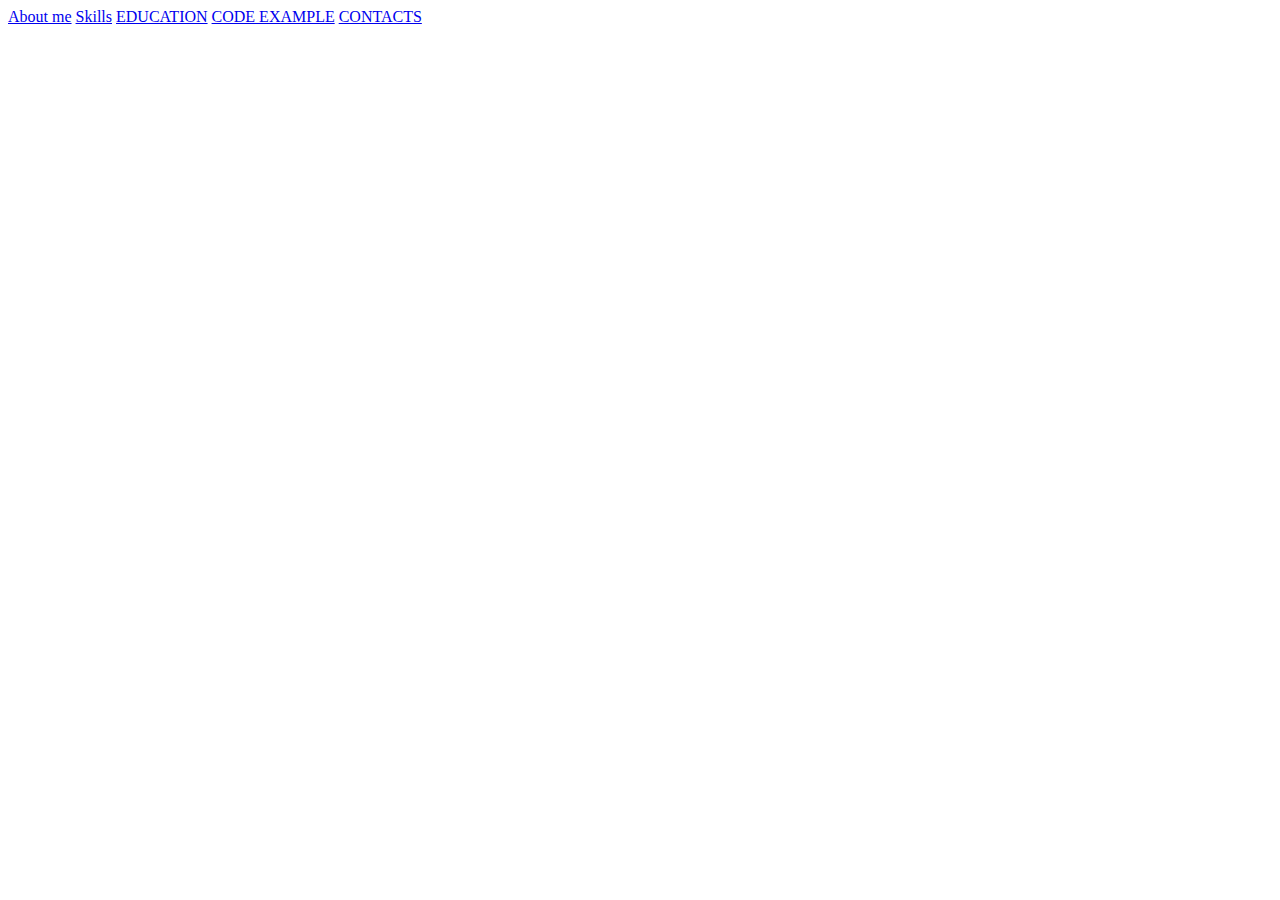
==== index.html @ 1a8429fc "init: add block in index.html" ====
<!DOCTYPE html>
<html lang="en">
<head>
    <meta charset="UTF-8">
    <meta name="viewport" content="width=device-width, initial-scale=1.0">
    <title>Document</title>
    <link rel="stylesheet" href="style.css">
</head>
<body>
    <nav class="menu">
        <a href="#" class="menu__item">About me</a>
        <a href="#" class="menu__item">Skills</a>
        <a href="#" class="menu__item">EDUCATION</a>
        <a href="#" class="menu__item">CODE EXAMPLE</a>
        <a href="#" class="menu__item">CONTACTS</a>
    </nav>
    <header class="header">
        <div class="header__left"></div>
        <div class="header__right">
            <h1 class="header__title"></h1>
            <h2 class="header__sub-title"></h2>
            <p class="header__text"></p>
        </div>
    </header>
    <main class="main">
        <section class="about">

        </section>
    </main>
</body>
</html>
---- style.css ----
h1{
    font-size: 200px;
    color: blue
}
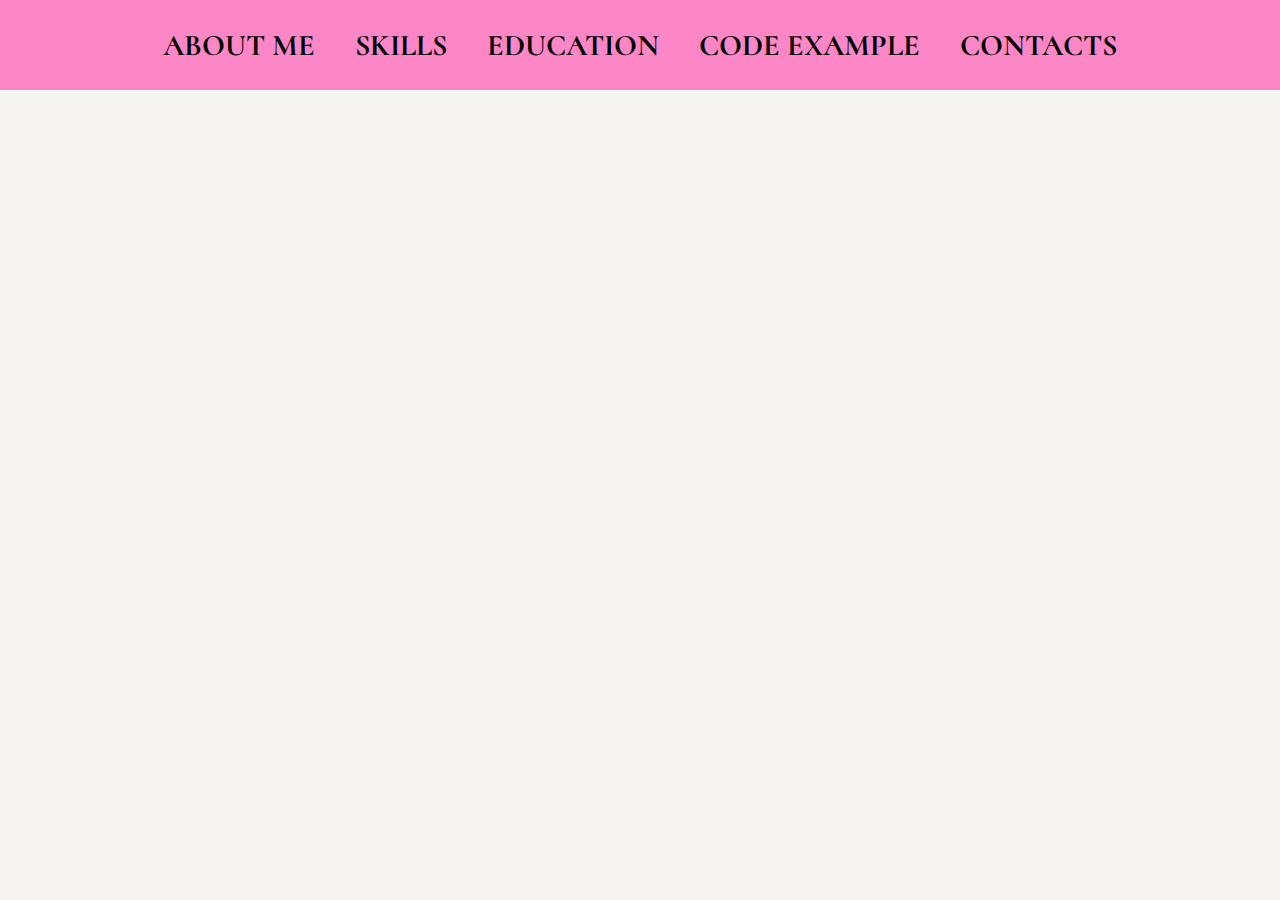
==== commit da3ef65e: "init:add styles" ====
--- a/index.html
+++ b/index.html
@@ -8,8 +8,8 @@
 </head>
 <body>
     <nav class="menu">
-        <a href="#" class="menu__item">About me</a>
-        <a href="#" class="menu__item">Skills</a>
+        <a href="#" class="menu__item">ABOUT ME</a>
+        <a href="#" class="menu__item">SKILLS</a>
         <a href="#" class="menu__item">EDUCATION</a>
         <a href="#" class="menu__item">CODE EXAMPLE</a>
         <a href="#" class="menu__item">CONTACTS</a>
--- a/style.css
+++ b/style.css
@@ -1,4 +1,31 @@
-h1{
-    font-size: 200px;
-    color: blue
+@import url('https://fonts.googleapis.com/css2?family=Cormorant:ital,wght@0,300..700;1,300..700&display=swap');
+*{
+    margin: 0;
+    padding: 0;
+    box-sizing: border-box;
+    background-color:#F6F5F1 ;
+    font-family: "Cormorant", serif;
+}
+.menu {
+    width: 100%;
+    height: 10vh;
+    text-align: center;
+    background-color:#FC86C6;
+    display: flex;
+    justify-content: center;
+    align-items: center;
+}
+.menu__item {
+    display: inline-block;
+    background: none;
+    color: black;
+    text-decoration: none;
+    margin: 0 10px;
+    padding: 10px;
+    font-size: 30px;
+   font-weight: 700;
+   transition: 0.3s;
+}
+.menu__item:hover{
+    text-shadow: 0 0 10px rgb(232, 10, 99);
 }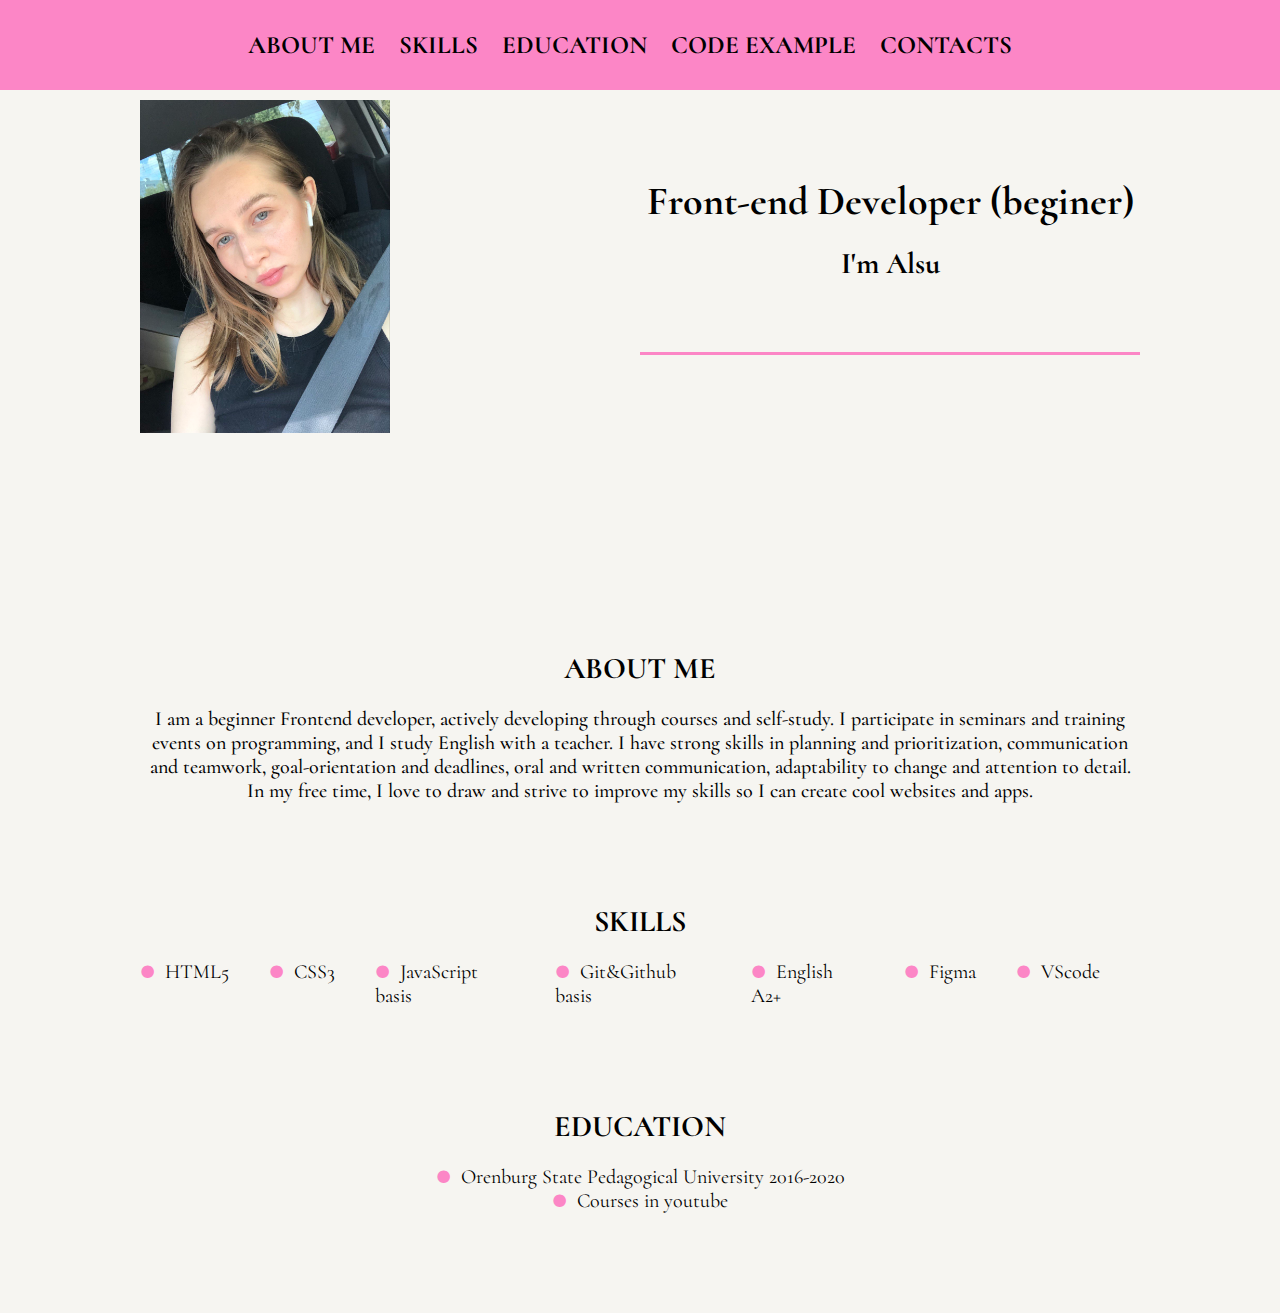
==== commit e538f7be: "init: add new blocks and styles" ====
--- a/index.html
+++ b/index.html
@@ -8,23 +8,52 @@
 </head>
 <body>
     <nav class="menu">
-        <a href="#" class="menu__item">ABOUT ME</a>
-        <a href="#" class="menu__item">SKILLS</a>
-        <a href="#" class="menu__item">EDUCATION</a>
-        <a href="#" class="menu__item">CODE EXAMPLE</a>
-        <a href="#" class="menu__item">CONTACTS</a>
+        <div class="menu__container">
+            <a href="#about" class="menu__item">ABOUT ME</a>
+            <a href="#skills" class="menu__item">SKILLS</a>
+            <a href="#education" class="menu__item">EDUCATION</a>
+            <a href="#" class="menu__item">CODE EXAMPLE</a>
+            <a href="#" class="menu__item">CONTACTS</a>
+        </div>
+
     </nav>
     <header class="header">
-        <div class="header__left"></div>
-        <div class="header__right">
-            <h1 class="header__title"></h1>
-            <h2 class="header__sub-title"></h2>
-            <p class="header__text"></p>
+        <div class="header__container">
+            <div class="header__left">
+                <img src="/img/my_photo.jpg" alt="my photo" class="header__img">
+            </div>
+            <div class="header__right">
+                <h1 class="header__title">Front-end Developer (beginer)</h1>
+                <h2 class="header__sub-title">I'm Alsu</h2>
+                <hr>
+            </div>
         </div>
     </header>
     <main class="main">
-        <section class="about">
+        <section class="about" id="about">
+            <h2 class="about__title" >ABOUT ME</h2>
+            <p class="about__text">I am a beginner Frontend developer, actively developing through courses and self-study. I participate in seminars and training events on programming, and I study English with a teacher. I have strong skills in planning and prioritization, communication and teamwork, goal-orientation and deadlines, oral and written communication, adaptability to change and attention to detail. In my free time, I love to draw and strive to improve my skills so I can create cool websites and apps.</p>
+        </section>
 
+        <section class="skills" id="skills">
+            <h2 class="skills__title">SKILLS</h2>
+            <ul class="skills__list">
+                <li class="skills__item">HTML5</li>
+                <li class="skills__item">CSS3</li>
+                <li class="skills__item">JavaScript basis</li>
+                <li class="skills__item">Git&Github basis</li>
+                <li class="skills__item">English A2+</li>
+                <li class="skills__item">Figma</li>
+                <li class="skills__item">VScode</li>
+            </ul>
+        </section>
+
+        <section class="education" id="education">
+            <h2 class="education__title">EDUCATION</h2>
+            <ul class="education__list">
+                <li class="education__item">Orenburg State Pedagogical University 2016-2020</li>
+                <li class="education__item">Courses in youtube</li>
+            </ul>
         </section>
     </main>
 </body>
--- a/style.css
+++ b/style.css
@@ -1,31 +1,149 @@
 @import url('https://fonts.googleapis.com/css2?family=Cormorant:ital,wght@0,300..700;1,300..700&display=swap');
-*{
+
+* {
     margin: 0;
     padding: 0;
     box-sizing: border-box;
-    background-color:#F6F5F1 ;
     font-family: "Cormorant", serif;
 }
+
+body {
+    background-color: #F6F5F1;
+}
+
 .menu {
+    position: fixed;
+    top: 0;
+    left: 0;
     width: 100%;
     height: 10vh;
     text-align: center;
-    background-color:#FC86C6;
+    background-color: #FC86C6;
     display: flex;
     justify-content: center;
     align-items: center;
 }
+
+.menu__container {
+    width: 1000px;
+}
+
 .menu__item {
     display: inline-block;
-    background: none;
     color: black;
     text-decoration: none;
-    margin: 0 10px;
-    padding: 10px;
+    margin-right: 20px;
+    font-size: 25px;
+    font-weight: 700;
+    transition: 0.3s;
+}
+
+.menu__item:hover {
+    text-shadow: 0 0 10px rgb(232, 10, 99);
+}
+
+.header {
+    height: 50vh;
+}
+
+.header__container {
+    display: flex;
+    justify-content: space-between;
+    width: 1000px;
+    margin: 100px auto ;
+}
+
+.header__left {
+    display: flex;
+    /* justify-content: center; */
+    align-items: center;
+    width: 50%;
+}
+
+.header__img {
+    width: 50%;
+}
+
+.header__right {
+    display: flex;
+    width: 50%;
+    flex-direction: column;
+    justify-content: center;
+    align-items: center;
+}
+
+.header__title {
+    font-size: 40px;
+    text-align: right;
+    margin-bottom: 20px;
+}
+
+.header__sub-title,
+.about__title,
+.skills__title,
+.education__title{
     font-size: 30px;
-   font-weight: 700;
-   transition: 0.3s;
+    font-weight: 700;
+    margin-bottom: 20px;
+    text-align: center;
 }
-.menu__item:hover{
-    text-shadow: 0 0 10px rgb(232, 10, 99);
-}+
+hr{
+    border: none;
+    width: 100%;
+    height: 3px;
+    background-color: #FC86C6;
+    margin-top: 50px;
+}
+.about{
+    width: 1000px;
+    margin: 100px auto;
+    text-align: center;
+
+}
+.about__text{
+    text-align: center;
+    font-size: 20px;
+    font-weight: 500;
+}
+.skills{
+    width: 1000px;
+    margin: 100px auto;
+}
+.skills__list{
+    display: flex;
+    justify-content: center;
+}
+
+.skills__item{
+    font-size: 20px;
+    margin-right: 40px;
+    list-style-type: none;
+}
+.skills__item::before{
+    content: "●";
+    color: #FC86C6;
+    margin-right: 10px;
+}
+
+.education{
+    width: 1000px;
+    margin: 100px auto;
+}
+.education__list{
+    display: flex;
+    flex-direction: column;
+    align-items: center;
+}
+
+.education__item{
+    font-size: 20px;
+    list-style-type: none;
+}
+.education__item::before{
+    content: "●";
+    color: #FC86C6;
+    margin-right: 10px;
+}
+
+
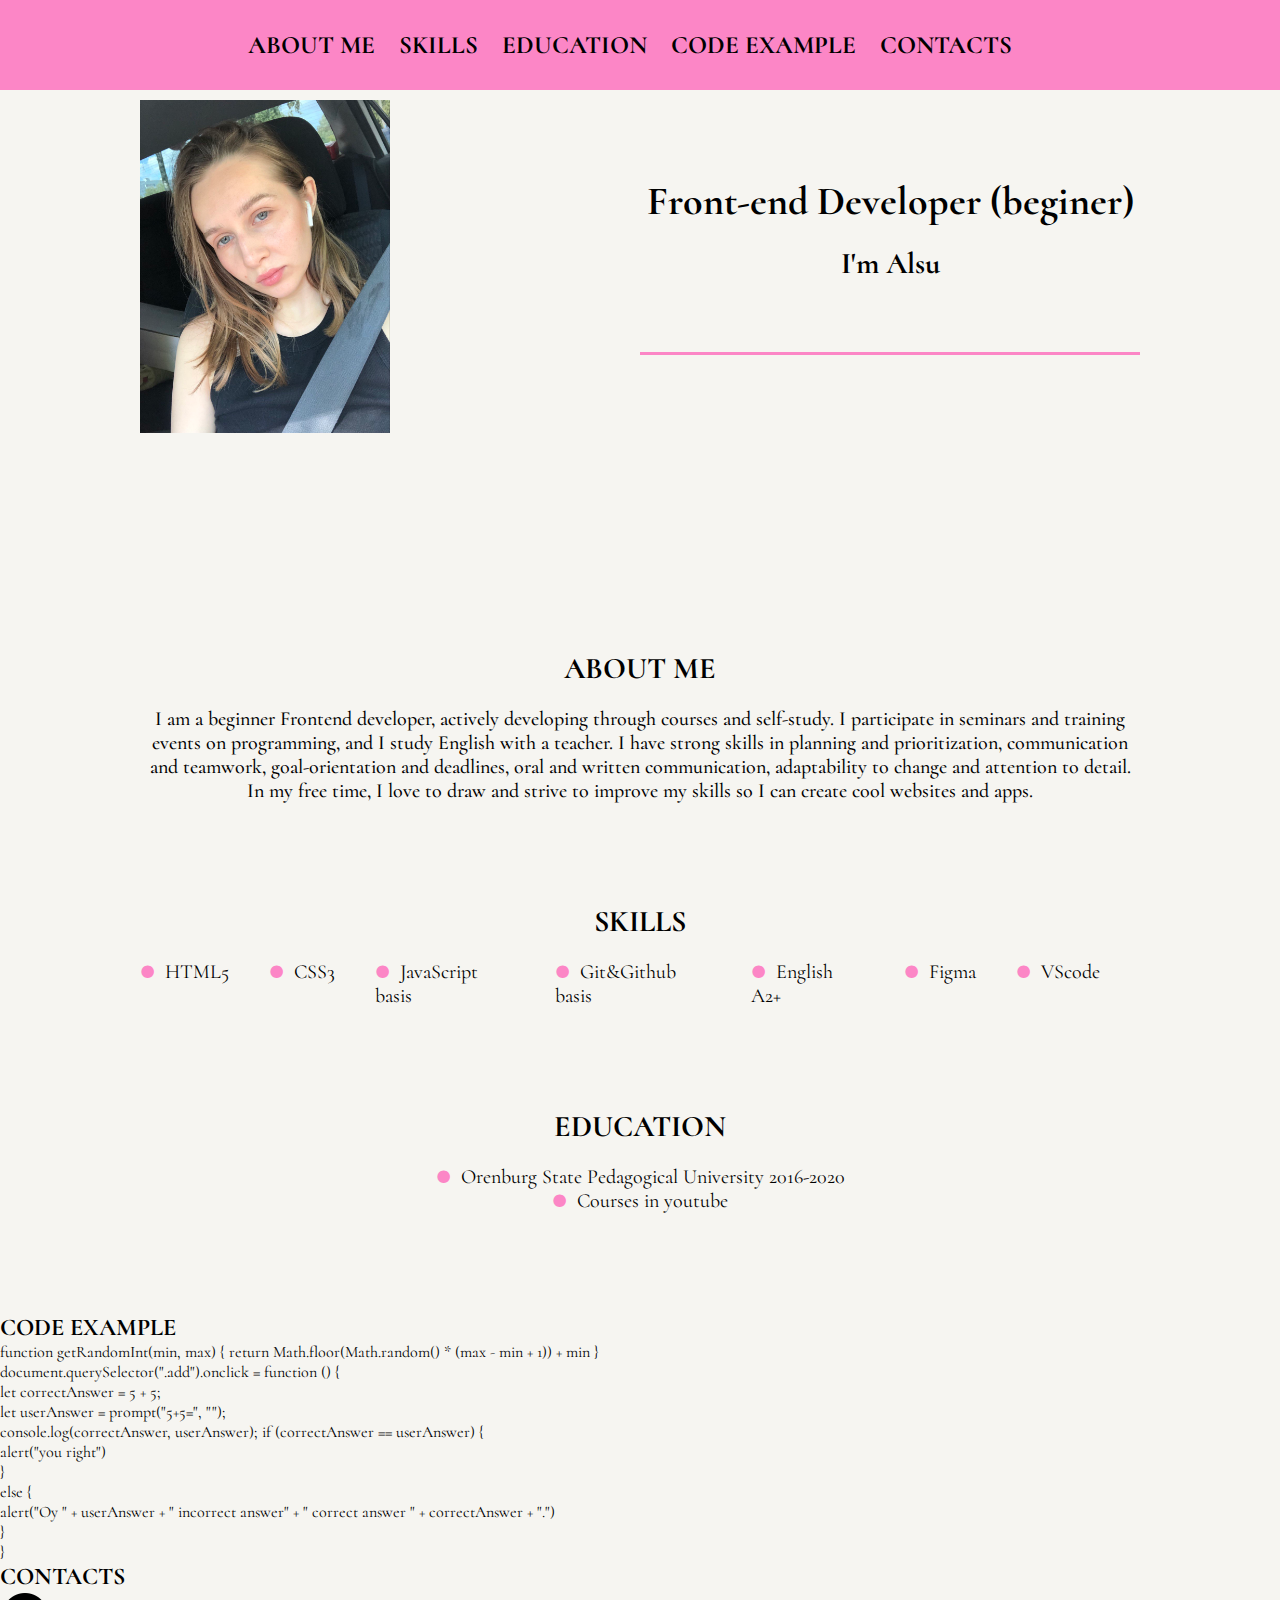
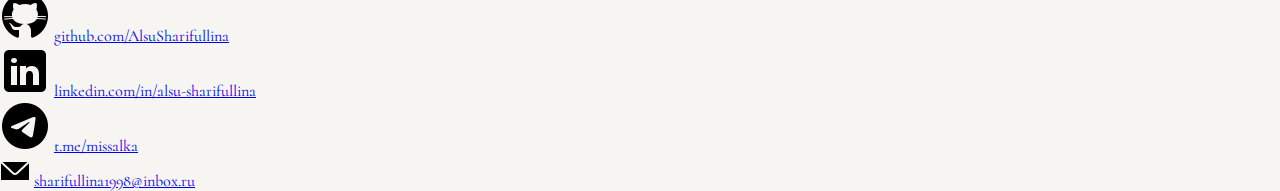
==== commit 96272496: "feat: add blocks" ====
--- a/index.html
+++ b/index.html
@@ -12,8 +12,8 @@
             <a href="#about" class="menu__item">ABOUT ME</a>
             <a href="#skills" class="menu__item">SKILLS</a>
             <a href="#education" class="menu__item">EDUCATION</a>
-            <a href="#" class="menu__item">CODE EXAMPLE</a>
-            <a href="#" class="menu__item">CONTACTS</a>
+            <a href="#code" class="menu__item">CODE EXAMPLE</a>
+            <a href="#contacts" class="menu__item">CONTACTS</a>
         </div>
 
     </nav>
@@ -55,6 +55,58 @@
                 <li class="education__item">Courses in youtube</li>
             </ul>
         </section>
+
+        <section class="code" id="code">
+            <h2 class="code__title">CODE EXAMPLE</h2>
+
+            <p class="code__text">
+                function getRandomInt(min, max) {
+                    return Math.floor(Math.random() * (max - min + 1)) + min
+                }<br>
+                
+                
+                document.querySelector(".add").onclick = function () { <br>
+                    let correctAnswer = 5 + 5; <br>
+                    let userAnswer = prompt("5+5=", ""); <br>
+                    console.log(correctAnswer, userAnswer);
+                
+                    if (correctAnswer == userAnswer) { <br>
+                        alert("you right")<br>
+                    }<br>
+                
+                    else {<br>
+                        alert("Оу " + userAnswer + " incorrect answer" + " correct answer " + correctAnswer + ".")<br>
+                    }<br>
+                } 
+            </p>
+        </section>
+
+
+        <section class="contacts" id="contacts">
+            <h2 class="contacts__title">CONTACTS</h2>
+
+            <ul class="contacts__list">
+                <li class="contacts__item"> 
+                    <img src="/img/icons_github.png" alt="icon github">
+                    <a href="https://github.com/AlsuSharifullina" class="contacts__link">github.com/AlsuSharifullina</a>
+                </li>
+
+                <li class="contacts__item">
+                    <img src="/img/icons_linkedin.png" alt="icon linkedin">
+                    <a href="https://www.linkedin.com/in/alsu-sharifullina-31315726b" class="contacts__link">linkedin.com/in/alsu-sharifullina</a>
+                </li>
+
+                <li class="contacts__item">
+                    <img src="/img/icons_tg.png" alt="icon telegram">
+                    <a href="https://t.me/missalka" class="contacts__link">t.me/missalka</a>
+                </li>
+
+                <li class="contacts__item">
+                    <img src="/img/icons_email.png" alt="icons email">
+                    <a href="mailto:sharifullina1998@inbox.ru" class="contacts__link">sharifullina1998@inbox.ru</a>
+                </li>
+            </ul>
+        </section>
     </main>
 </body>
 </html>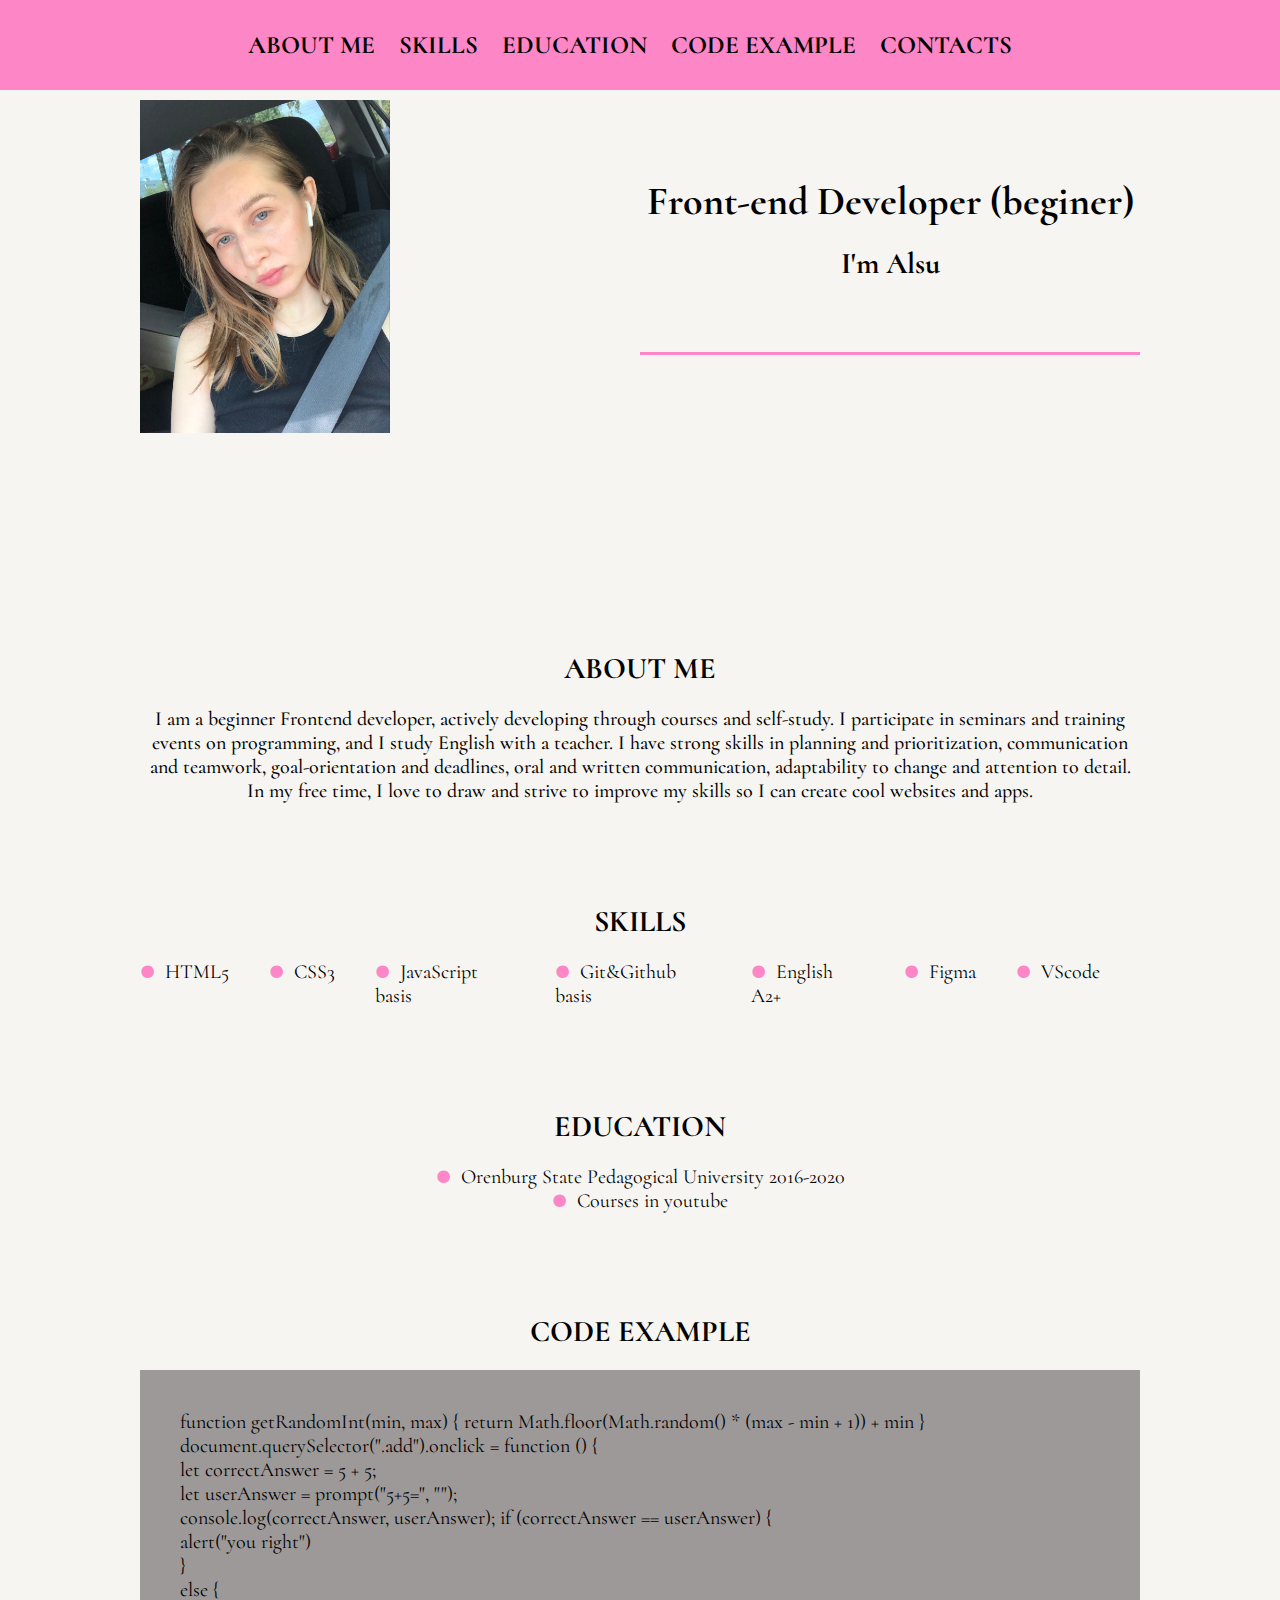
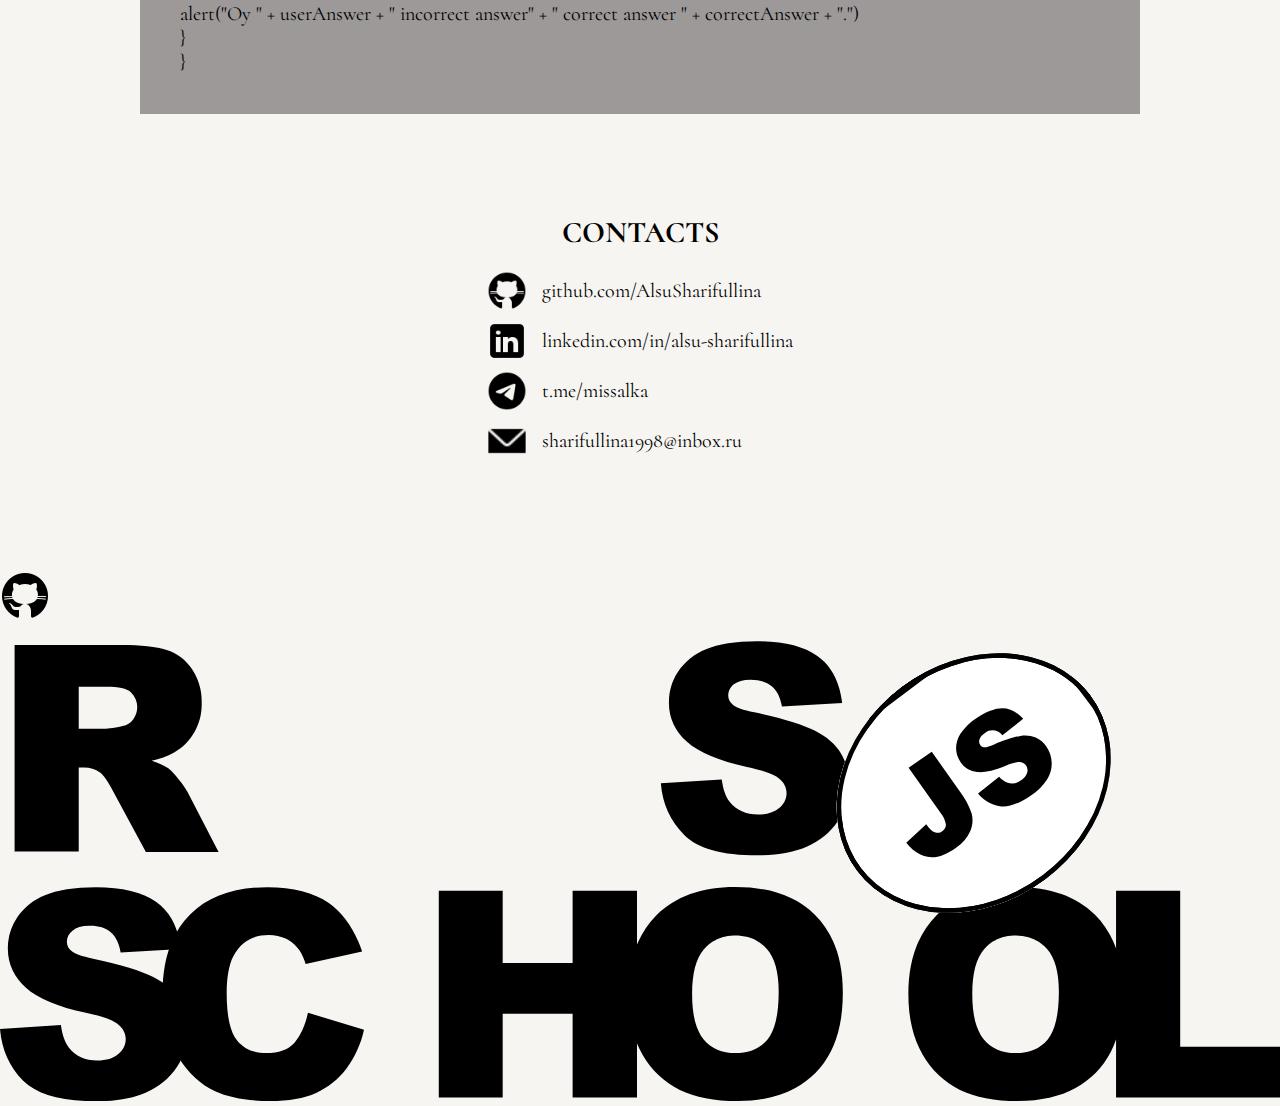
==== commit b9244658: "feat:add  footer and img" ====
--- a/index.html
+++ b/index.html
@@ -108,5 +108,17 @@
             </ul>
         </section>
     </main>
+
+    <footer class="footer">
+        <div class="footer__container">
+            <a href="https://github.com/AlsuSharifullina">
+                <img src="/img/icons_github.png" alt="icon github">
+            </a>
+
+            <a href="https://rs.school/courses/javascript-ru">
+                <img src="/img/rs-school-logo.svg" alt="rs-school-logo">
+            </a>
+        </div>
+    </footer>
 </body>
 </html>--- a/style.css
+++ b/style.css
@@ -81,7 +81,9 @@
 .header__sub-title,
 .about__title,
 .skills__title,
-.education__title{
+.education__title,
+.code__title,
+.contacts__title{
     font-size: 30px;
     font-weight: 700;
     margin-bottom: 20px;
@@ -146,4 +148,44 @@
     margin-right: 10px;
 }
 
+.code{
+    width: 1000px;
+    margin: 100px auto;
+}
 
+.code__text{
+    background: rgb(157, 153, 153);
+    padding: 40px;
+    font-size: 20px;
+}
+.contacts{
+    width: 1000px;
+    margin: 100px auto;
+    display: flex;
+    flex-direction: column;
+    align-items: center;
+}
+
+.contacts__item{
+    list-style-type: none;
+    display: flex;
+    align-items: center;
+    margin-bottom: 10px;
+}
+
+.contacts__item img{
+    width: 40px ;
+    margin-right: 15px;
+}
+
+.contacts__link{
+    font-size: 20px;
+    color: black;
+    text-decoration: none;
+    transition: 0.3s;
+}
+
+.contacts__link:hover{
+    text-shadow: 0 0 10px rgb(232, 10, 99);
+}
+
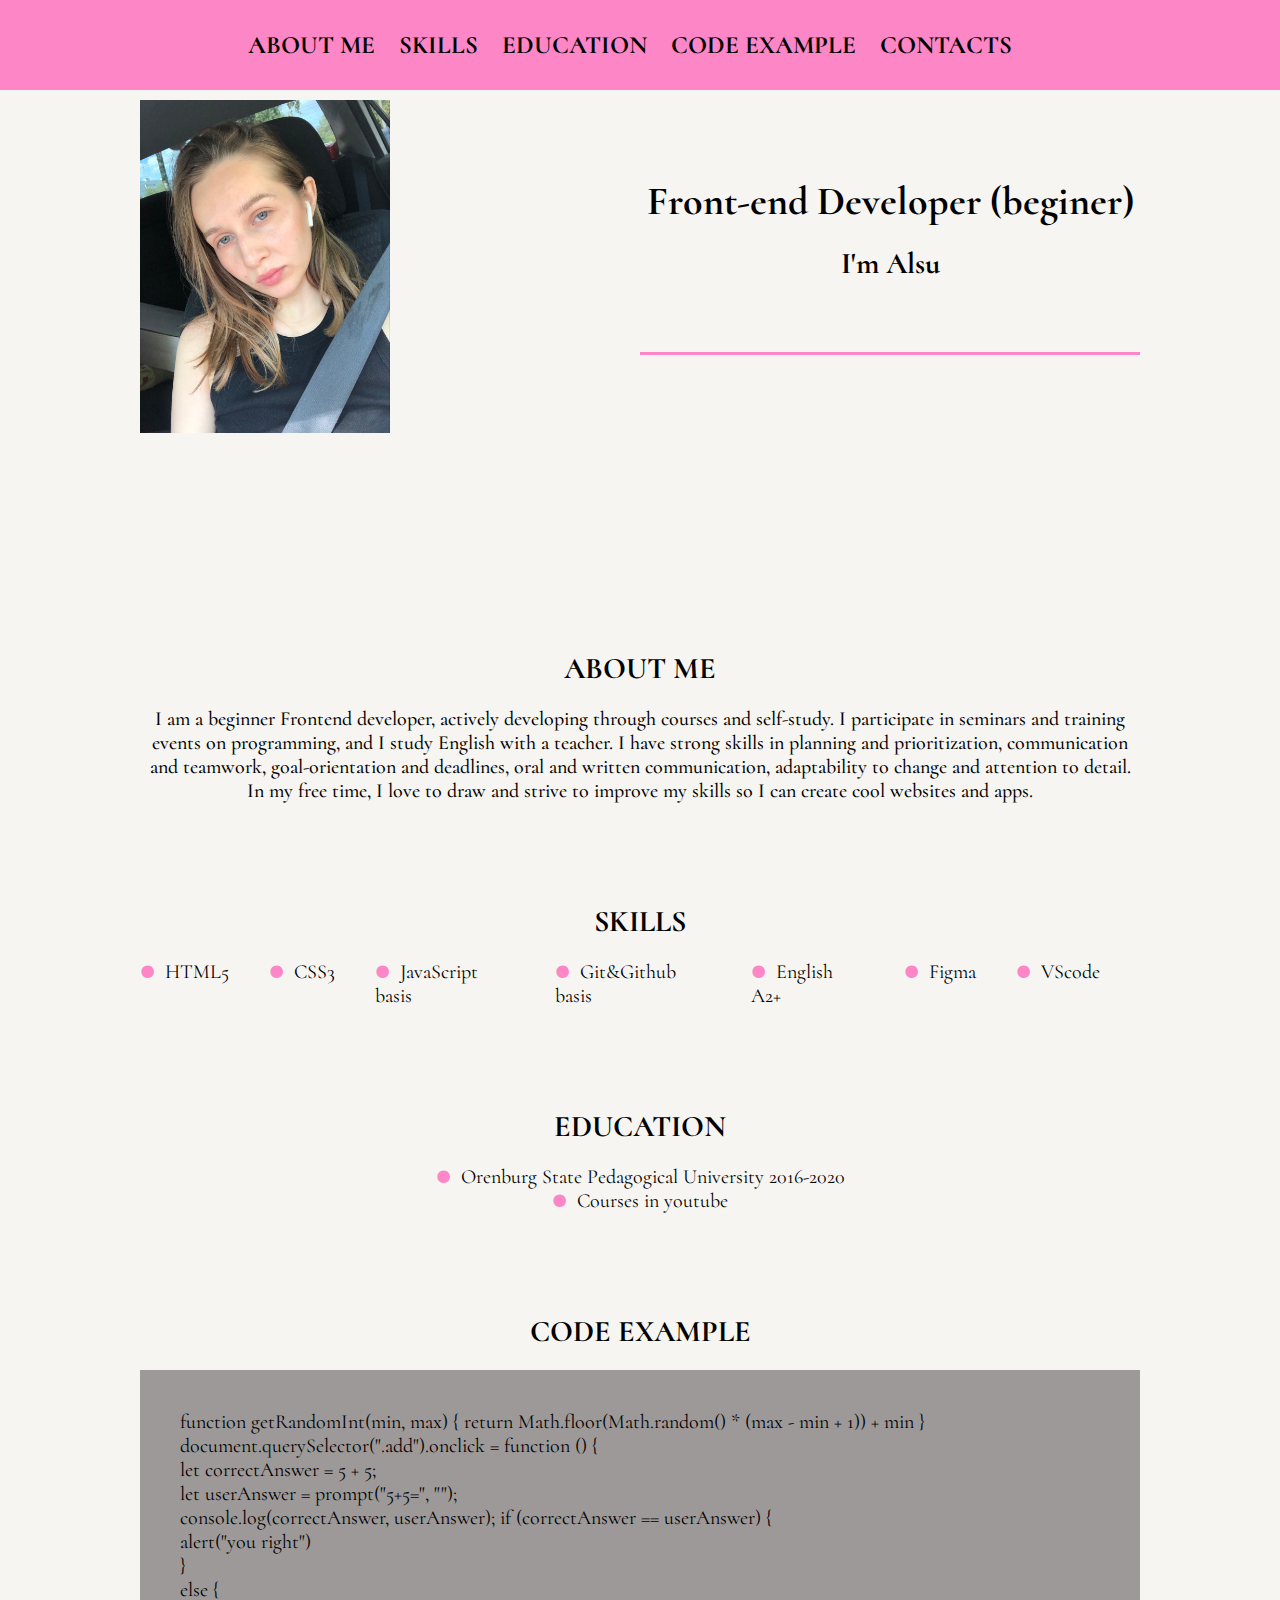
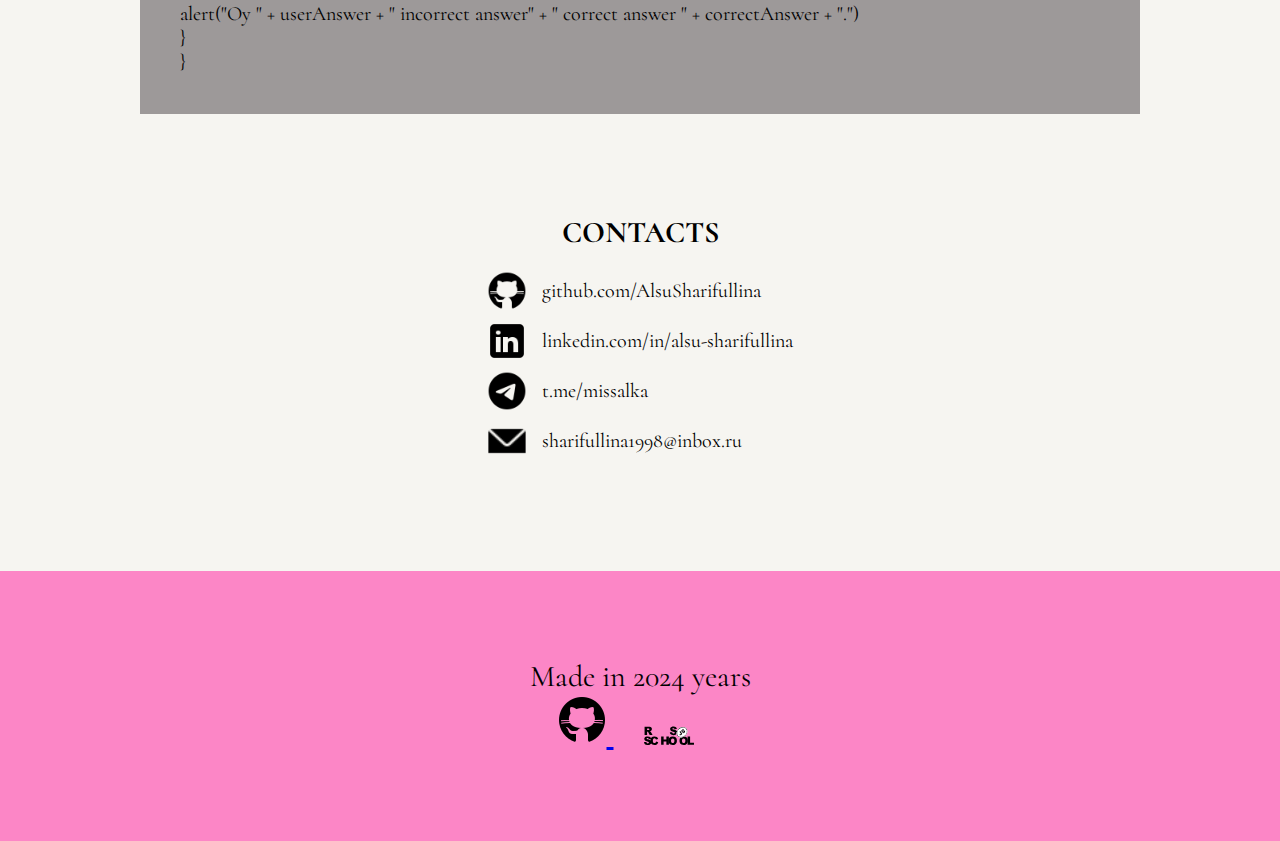
==== commit 0b61a8da: "feat:add styles" ====
--- a/index.html
+++ b/index.html
@@ -111,11 +111,12 @@
 
     <footer class="footer">
         <div class="footer__container">
-            <a href="https://github.com/AlsuSharifullina">
+            <p class="footer__text"> Made in 2024 years</p>
+            <a href="https://github.com/AlsuSharifullina" class="footer__link">
                 <img src="/img/icons_github.png" alt="icon github">
             </a>
 
-            <a href="https://rs.school/courses/javascript-ru">
+            <a href="https://rs.school/courses/javascript-ru" class="footer__link">
                 <img src="/img/rs-school-logo.svg" alt="rs-school-logo">
             </a>
         </div>
--- a/style.css
+++ b/style.css
@@ -189,3 +189,24 @@
     text-shadow: 0 0 10px rgb(232, 10, 99);
 }
 
+.footer{
+    width: 100%;
+    height: 30vh;
+    text-align: center;
+    background-color: #FC86C6;
+    display: flex;
+    justify-content: center;
+    align-items: center;
+}
+
+.footer__container{
+    width: 1000px;
+    margin: 0 auto;
+    font-size: 30px;
+}
+.footer__link{
+    margin-right: 30px;
+}
+.footer__link img{
+    width: 50px;
+}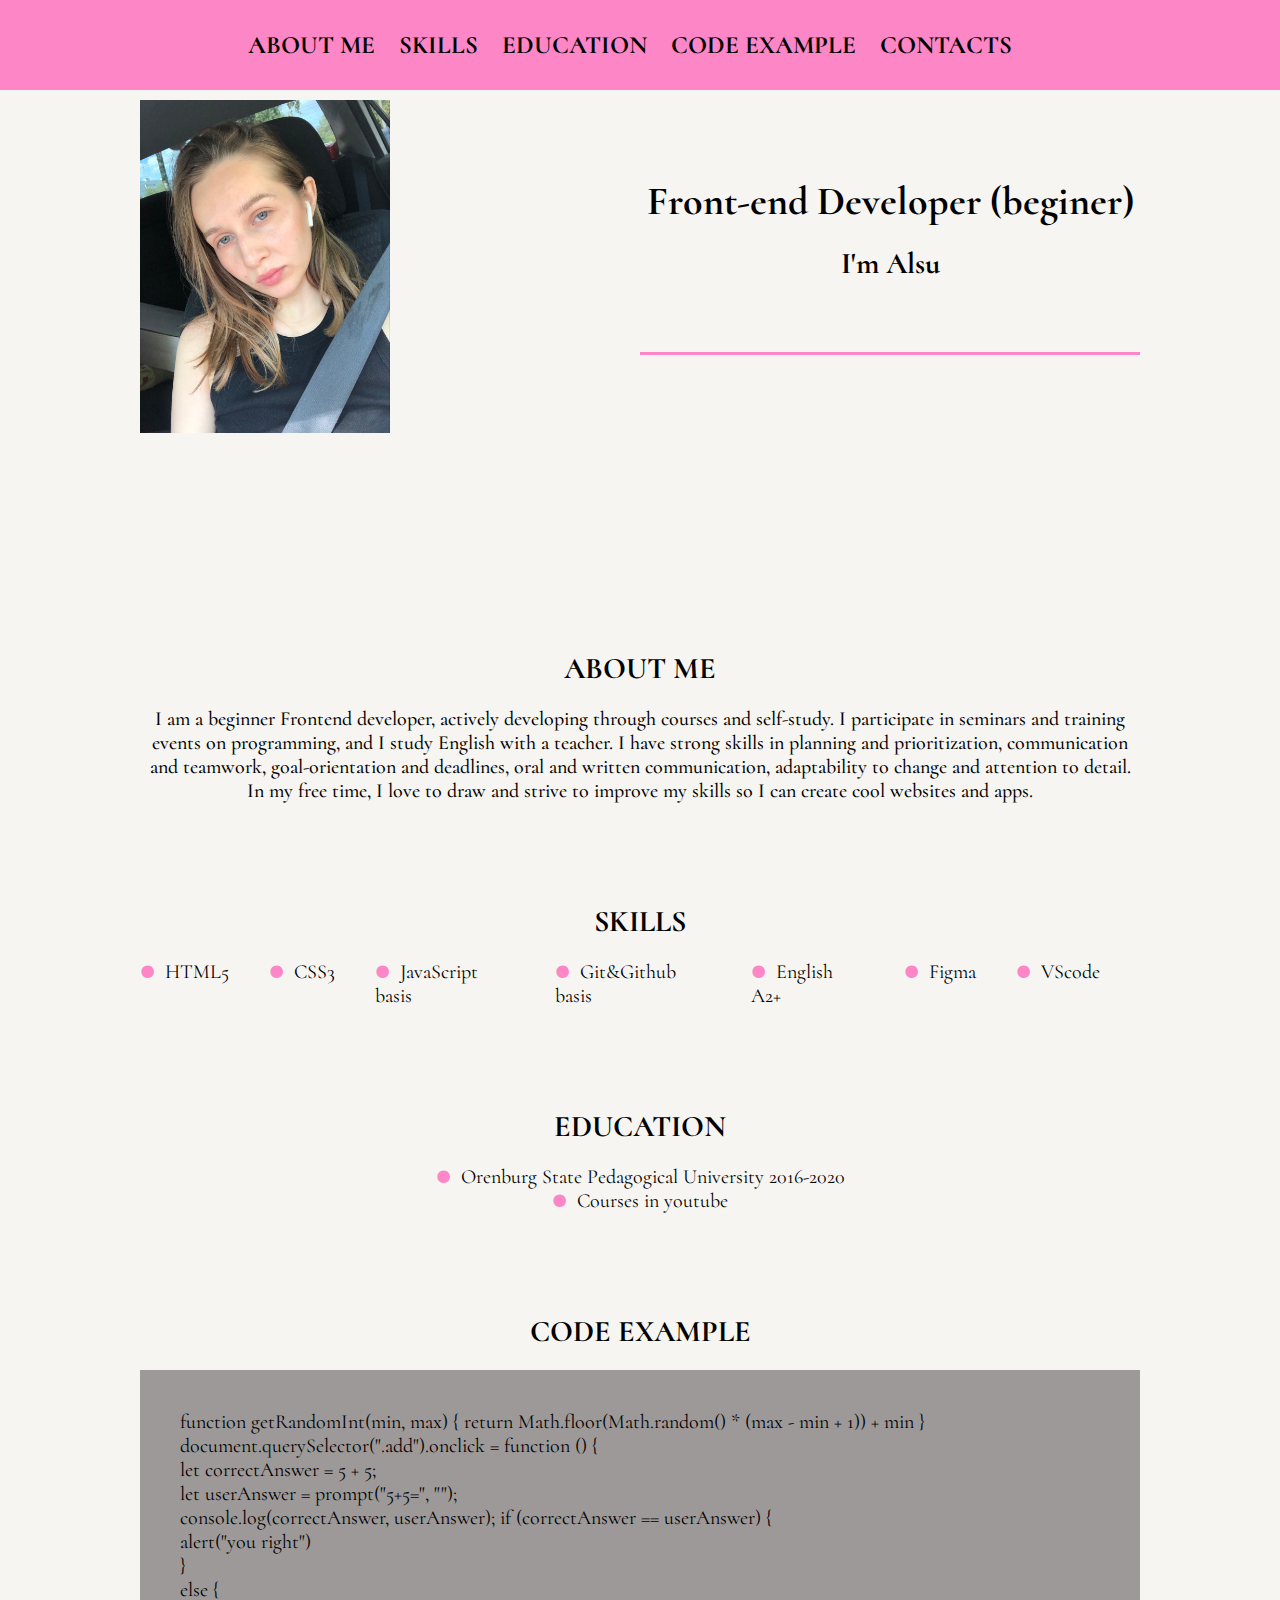
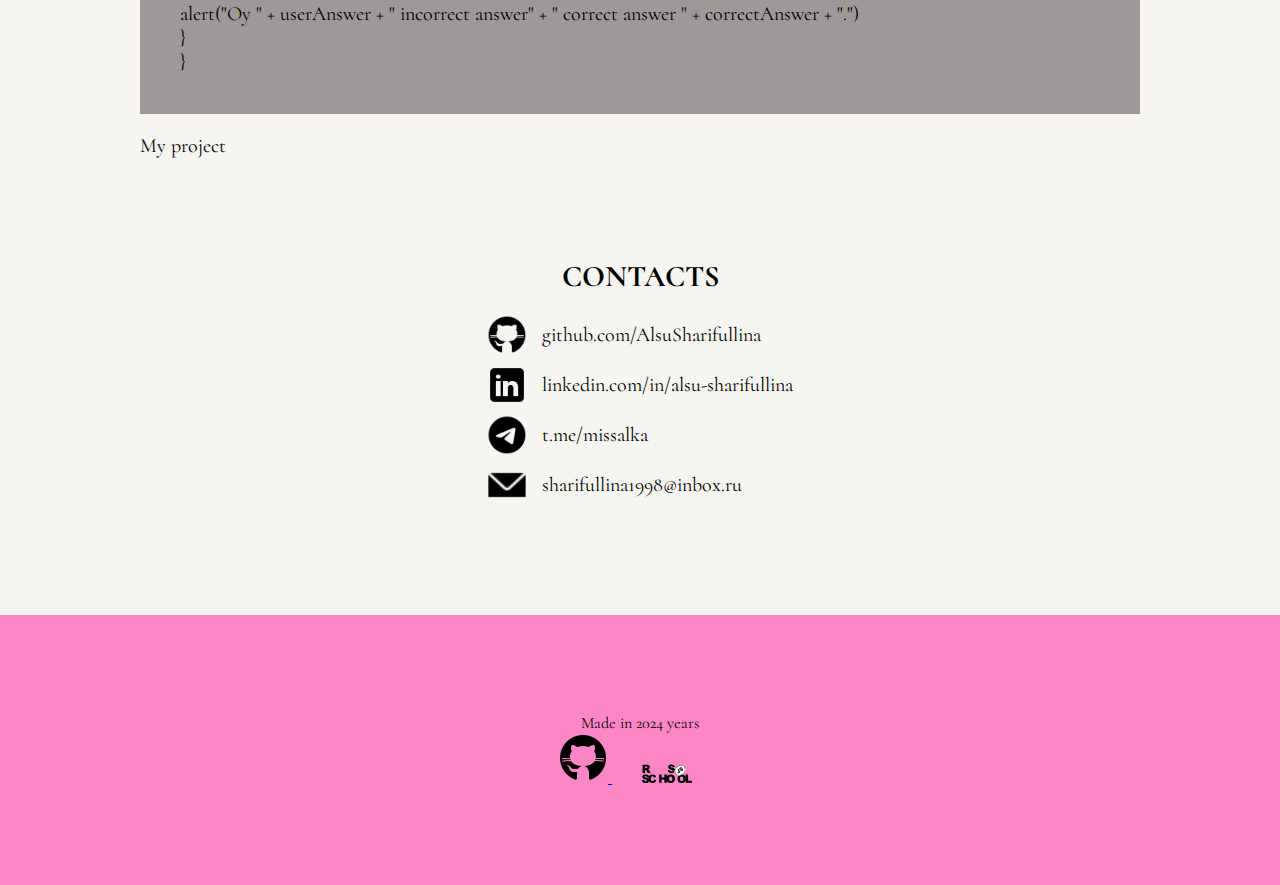
==== commit f09e3b0e: "feat:add styles" ====
--- a/index.html
+++ b/index.html
@@ -79,6 +79,8 @@
                     }<br>
                 } 
             </p>
+
+            <a href="index.html" class="code__link">My project</a>
         </section>
 
 
--- a/style.css
+++ b/style.css
@@ -157,6 +157,17 @@
     background: rgb(157, 153, 153);
     padding: 40px;
     font-size: 20px;
+    margin-bottom: 20px;
+}
+
+.code__link{
+    font-size: 20px;
+    color: black;
+    text-decoration: none;
+    transition: 0.3s;
+}
+.code__link:hover{
+    text-shadow: 0 0 10px rgb(232, 10, 99);
 }
 .contacts{
     width: 1000px;
@@ -192,17 +203,16 @@
 .footer{
     width: 100%;
     height: 30vh;
-    text-align: center;
     background-color: #FC86C6;
     display: flex;
-    justify-content: center;
-    align-items: center;
+    align-items: center;
+    justify-content: center;
+    text-align: center;
 }
 
 .footer__container{
     width: 1000px;
-    margin: 0 auto;
-    font-size: 30px;
+    margin: 100px auto;
 }
 .footer__link{
     margin-right: 30px;
